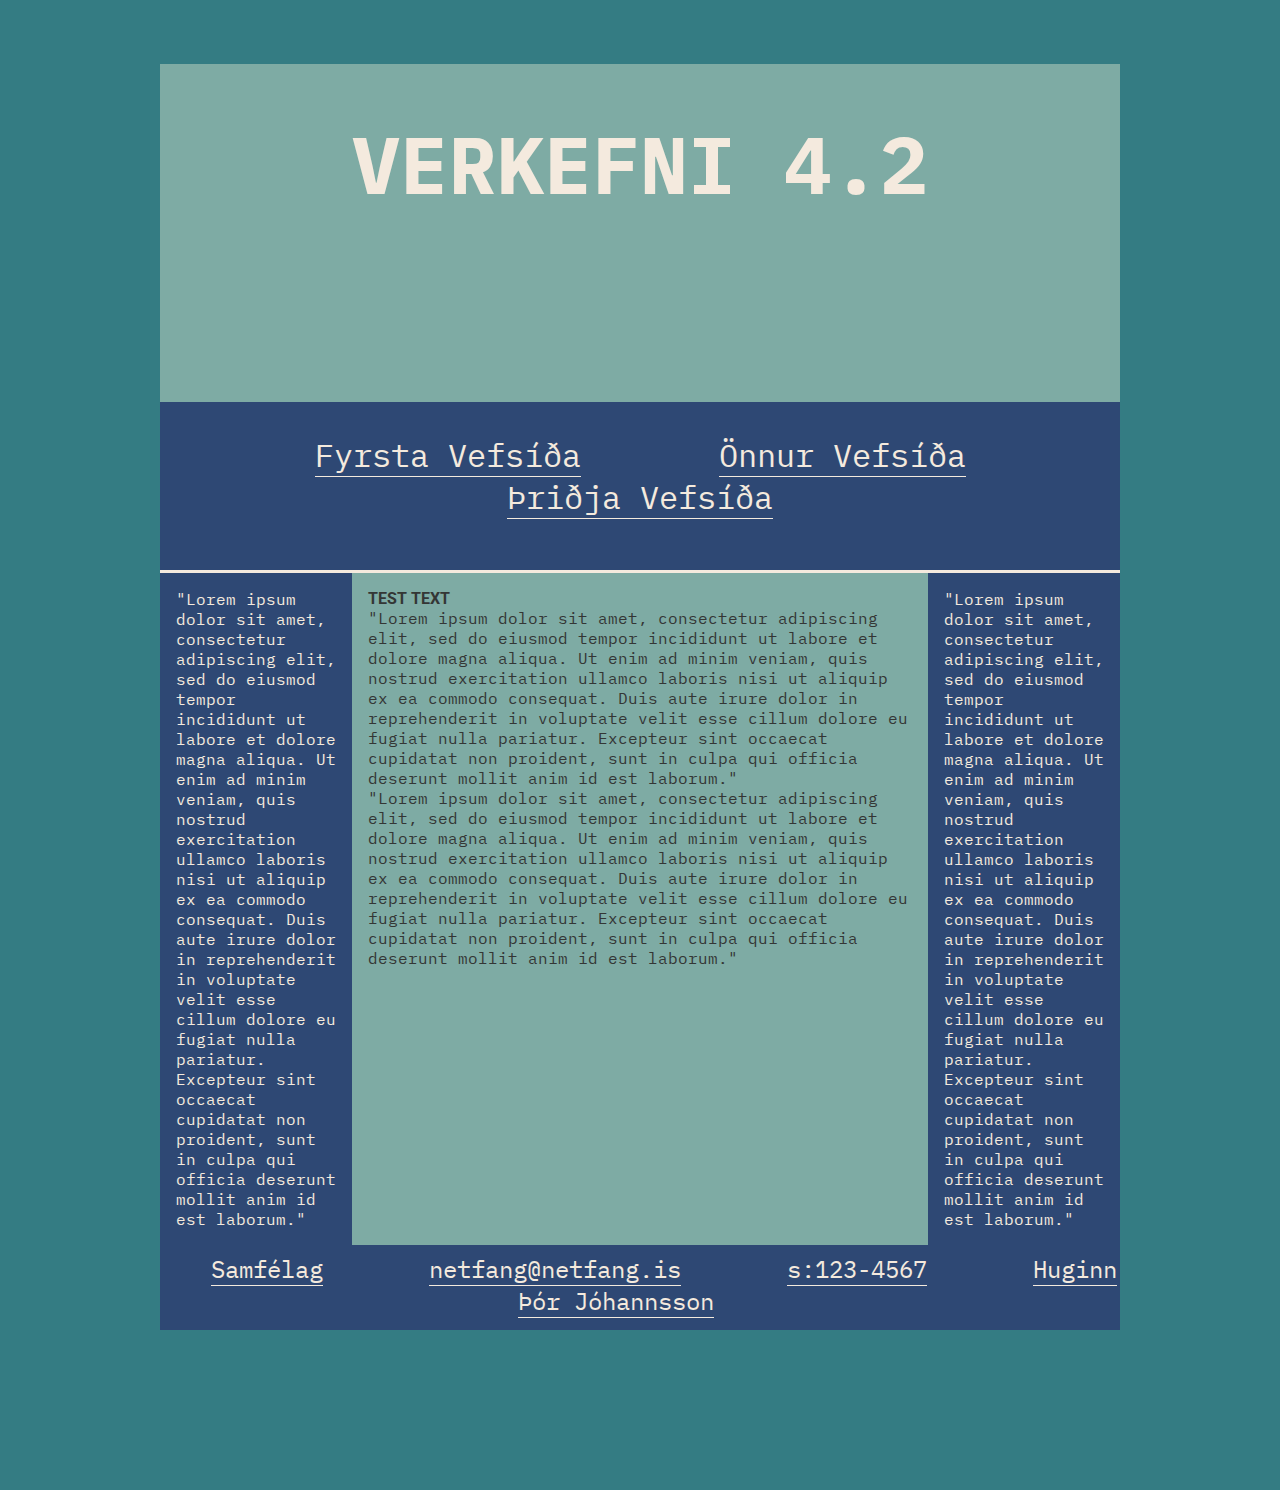
==== sida2.html @ afdd4383 "Bætti síðum, nýtt CSS skjal. Þarf enþá að búa til eitt css í viðbót" ====
<!DOCTYPE html>
<html>
<head>
	<title>Verkefni 4.2 - Síða tvö</title>
	<link rel="stylesheet" href="stylesheet2.css" >
	<meta charset="UTF-16" ></meta>
	<link href="https://fonts.googleapis.com/css?family=IBM+Plex+Mono|Roboto" rel="stylesheet">
</head>
<body>
<main class="efni">
 <div class="banner">
  <h1 class="titill">Verkefni 4.2</h1>
 </div>
  <nav class="navigation">
   <ul>
    <li><a href="index.html">Fyrsta Vefsíða</a></li>
    <li><a href="sida2.html">Önnur Vefsíða</a></li>
    <li><a href="sida3.html">Þriðja Vefsíða</a></li>
   </ul>
  </nav>
  <div class="megin-texti"><h1>Test Text</h1><p>"Lorem ipsum dolor sit amet, consectetur adipiscing elit, sed do eiusmod tempor incididunt ut labore et dolore magna aliqua. Ut enim ad minim veniam, quis nostrud exercitation ullamco laboris nisi ut aliquip ex ea commodo consequat. Duis aute irure dolor in reprehenderit in voluptate velit esse cillum dolore eu fugiat nulla pariatur. Excepteur sint occaecat cupidatat non proident, sunt in culpa qui officia deserunt mollit anim id est laborum."</p><p>"Lorem ipsum dolor sit amet, consectetur adipiscing elit, sed do eiusmod tempor incididunt ut labore et dolore magna aliqua. Ut enim ad minim veniam, quis nostrud exercitation ullamco laboris nisi ut aliquip ex ea commodo consequat. Duis aute irure dolor in reprehenderit in voluptate velit esse cillum dolore eu fugiat nulla pariatur. Excepteur sint occaecat cupidatat non proident, sunt in culpa qui officia deserunt mollit anim id est laborum."</p>
  </div>
  <article class="left-texti"><p>"Lorem ipsum dolor sit amet, consectetur adipiscing elit, sed do eiusmod tempor incididunt ut labore et dolore magna aliqua. Ut enim ad minim veniam, quis nostrud exercitation ullamco laboris nisi ut aliquip ex ea commodo consequat. Duis aute irure dolor in reprehenderit in voluptate velit esse cillum dolore eu fugiat nulla pariatur. Excepteur sint occaecat cupidatat non proident, sunt in culpa qui officia deserunt mollit anim id est laborum."</p></article>
  <article class="right-texti"><p>"Lorem ipsum dolor sit amet, consectetur adipiscing elit, sed do eiusmod tempor incididunt ut labore et dolore magna aliqua. Ut enim ad minim veniam, quis nostrud exercitation ullamco laboris nisi ut aliquip ex ea commodo consequat. Duis aute irure dolor in reprehenderit in voluptate velit esse cillum dolore eu fugiat nulla pariatur. Excepteur sint occaecat cupidatat non proident, sunt in culpa qui officia deserunt mollit anim id est laborum."</p></article>

 <div class="infobar">
  <ul>
   <li>Samfélag</li>
   <li>netfang@netfang.is</li>
   <li>s:123-4567</li>
   <li>Huginn Þór Jóhannsson</li>
  </ul>
 </div>
</main>
</body>
---- stylesheet2.css ----
html, body, div, span, applet, object, iframe, h1, h2, h3, h4, h5, h6, p, blockquote, pre, a, abbr, acronym, address, big, cite, code, del, dfn, em, font, img, ins, kbd, q, s, samp, small, strike, strong, sub, sup, tt, var, b, u, i, center, dl, dt, dd, ol, ul, li, fieldset, form, label, legend, caption {
    margin: 0;
    padding: 0;
    border: 0;
    outline: 0;
    font-size: 100%;
    vertical-align: baseline;
    background: transparent;
}
body {
	background-color: #347c83;
	color: #343635;
	font-family: 'IBM Plex Mono', monospace;

}
.efni {
	width: 75%;
	margin: 12.5%;
	margin-top: 5%;
	display: grid;
	grid-template-columns: 1fr 1fr 1fr 1fr 1fr;
	grid-template-rows: 4fr 2fr 4fr 4fr 1fr;
	background-color: #2e4874;
}
.banner {
	padding: 3em;
	background-color: #7eaba4;
	grid-column-start: 1;
	grid-column-end: 6;
	grid-row-start: 1;
	grid-row-end: 2;
}
.titill {
	text-transform: uppercase;
	color: #f4eade;
	font-size: 5em;	
	text-align: center;
}
.navigation {
	padding-top: 2em;
	background-color: #2e4874;
	grid-column-start: 1;
	grid-column-end: 7;
	grid-row-start: 2;
	grid-row-end: 3;
}
.navigation ul {
	text-align: center;
}
.navigation li {
	font-size: 2em;
	margin-left: 2em;
	margin-right: 2em;
	text-align: center;
	display: inline;
	border-bottom: 1px solid #f4eade;
}
.navigation a{
	text-decoration: none;
	color: #f4eade;
}
.megin-texti {
	border-top: 3px solid #f4eade;
	padding: 1em;
	color: #343635;
	background-color: #7eaba4;
	grid-column-start: 2;
	grid-column-end: 5;
	grid-row-start: 3;
	grid-row-end: 5;
}
.megin-texti h1, .right-texti h1, .left-texti h1{
	text-transform: uppercase;
	font-family: 'Roboto', sans-serif;
}
.left-texti {
	border-top: 3px solid #f4eade;
	padding: 1em;
	color: #f4eade;
	grid-column-start: 1;
	grid-column-end: 2;
	grid-row-start: 3;
	grid-row-end: 5;
}
.right-texti {
	border-top: 3px solid #f4eade;
	padding: 1em;
	color: #f4eade;
	grid-column-start: 5;
	grid-column-end: 6;
	grid-row-start: 3;
	grid-row-end: 5;
}
.infobar {
	padding-top: 0.5em;
	color: #f4eade;
	grid-column-start: 1;
	grid-column-end: 6;
	grid-row-start: 5;
	grid-row-end: 6;
}
.infobar ul{
	text-align: center;
}
.infobar li {
	font-size: 1.5em;
	margin-left: 2em;
	margin-right: 2em;
	text-align: center;
	display: inline;
	border-bottom: 1px solid #f4eade;
}
.infobar a{
	text-decoration: none;
	color: #f4eade;
}
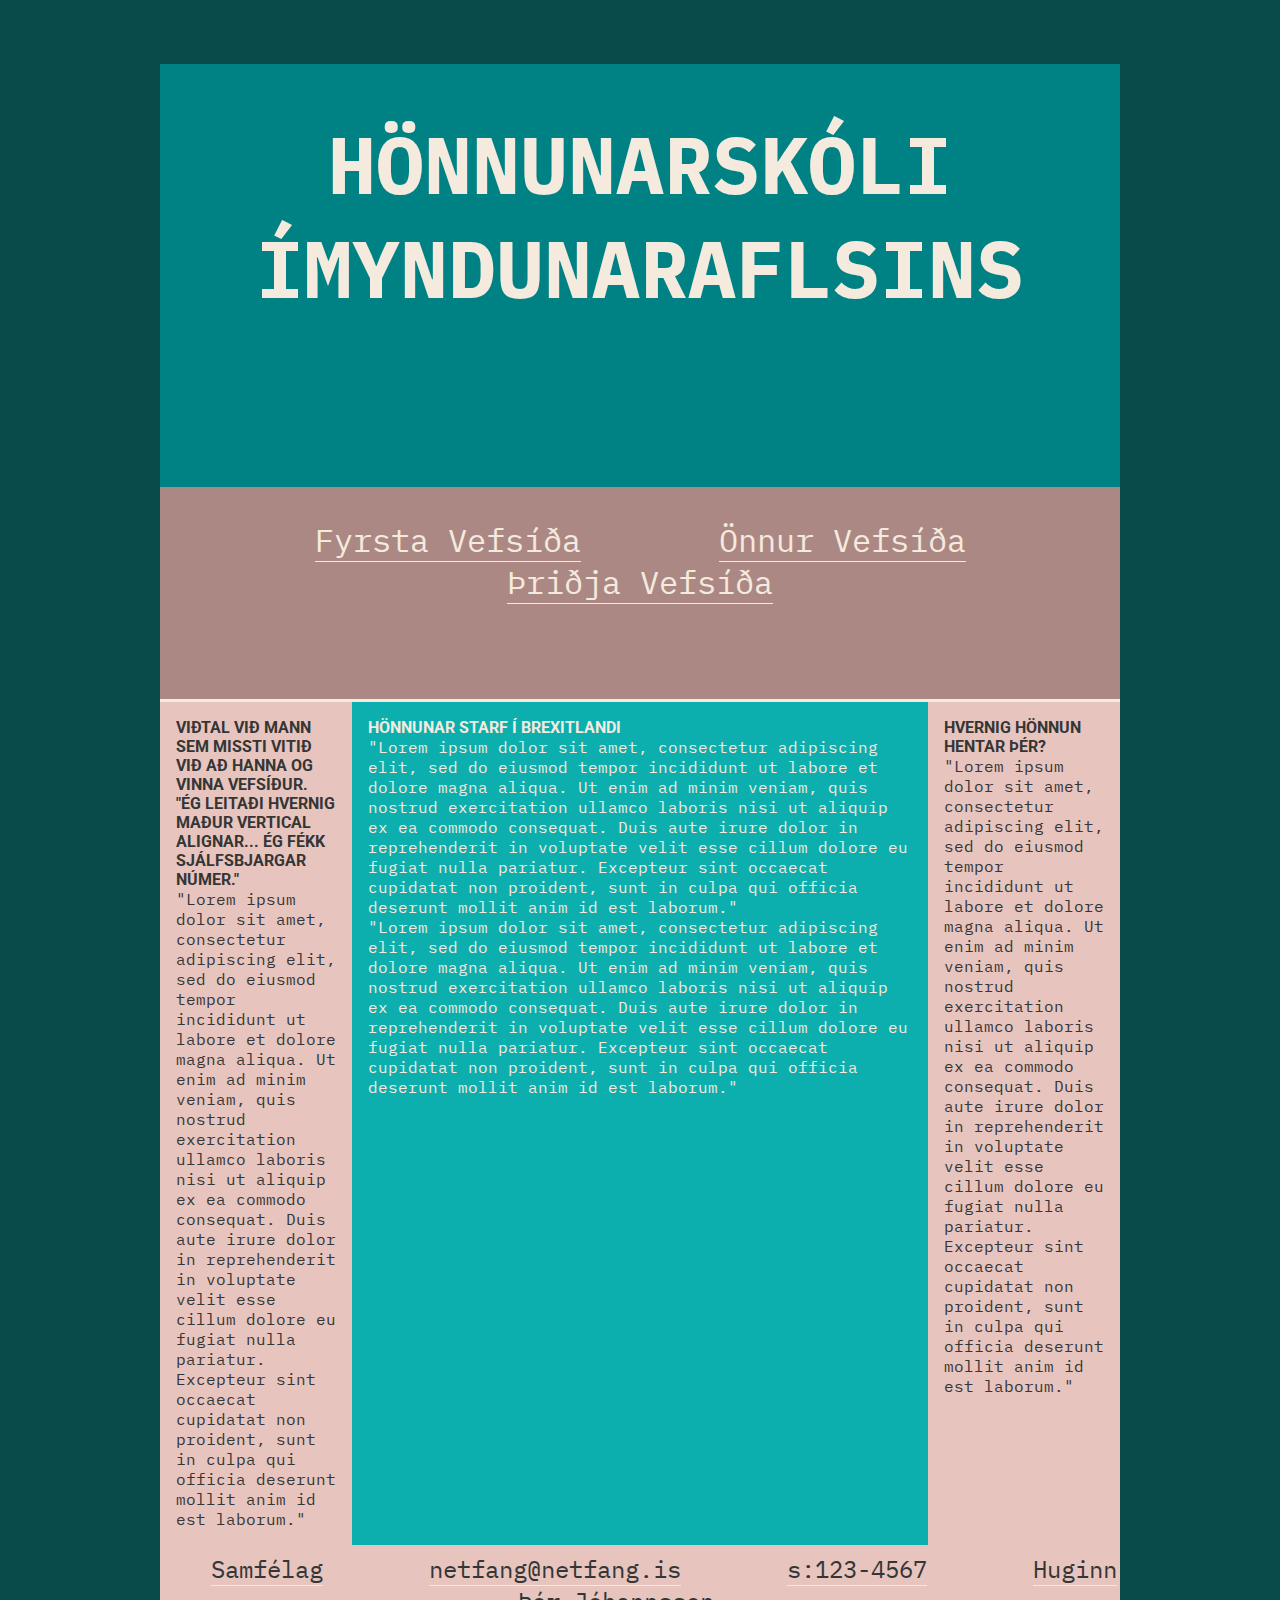
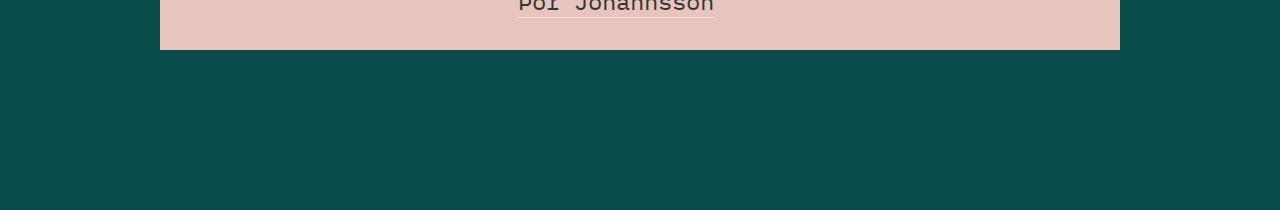
==== commit c0b4db02: "Klárað verkefni" ====
--- a/sida2.html
+++ b/sida2.html
@@ -9,7 +9,7 @@
 <body>
 <main class="efni">
  <div class="banner">
-  <h1 class="titill">Verkefni 4.2</h1>
+  <h1 class="titill">Hönnunarskóli ímyndunaraflsins</h1>
  </div>
   <nav class="navigation">
    <ul>
@@ -18,10 +18,10 @@
     <li><a href="sida3.html">Þriðja Vefsíða</a></li>
    </ul>
   </nav>
-  <div class="megin-texti"><h1>Test Text</h1><p>"Lorem ipsum dolor sit amet, consectetur adipiscing elit, sed do eiusmod tempor incididunt ut labore et dolore magna aliqua. Ut enim ad minim veniam, quis nostrud exercitation ullamco laboris nisi ut aliquip ex ea commodo consequat. Duis aute irure dolor in reprehenderit in voluptate velit esse cillum dolore eu fugiat nulla pariatur. Excepteur sint occaecat cupidatat non proident, sunt in culpa qui officia deserunt mollit anim id est laborum."</p><p>"Lorem ipsum dolor sit amet, consectetur adipiscing elit, sed do eiusmod tempor incididunt ut labore et dolore magna aliqua. Ut enim ad minim veniam, quis nostrud exercitation ullamco laboris nisi ut aliquip ex ea commodo consequat. Duis aute irure dolor in reprehenderit in voluptate velit esse cillum dolore eu fugiat nulla pariatur. Excepteur sint occaecat cupidatat non proident, sunt in culpa qui officia deserunt mollit anim id est laborum."</p>
+  <div class="megin-texti"><h1>Hönnunar starf í Brexitlandi</h1><p>"Lorem ipsum dolor sit amet, consectetur adipiscing elit, sed do eiusmod tempor incididunt ut labore et dolore magna aliqua. Ut enim ad minim veniam, quis nostrud exercitation ullamco laboris nisi ut aliquip ex ea commodo consequat. Duis aute irure dolor in reprehenderit in voluptate velit esse cillum dolore eu fugiat nulla pariatur. Excepteur sint occaecat cupidatat non proident, sunt in culpa qui officia deserunt mollit anim id est laborum."</p><p>"Lorem ipsum dolor sit amet, consectetur adipiscing elit, sed do eiusmod tempor incididunt ut labore et dolore magna aliqua. Ut enim ad minim veniam, quis nostrud exercitation ullamco laboris nisi ut aliquip ex ea commodo consequat. Duis aute irure dolor in reprehenderit in voluptate velit esse cillum dolore eu fugiat nulla pariatur. Excepteur sint occaecat cupidatat non proident, sunt in culpa qui officia deserunt mollit anim id est laborum."</p>
   </div>
-  <article class="left-texti"><p>"Lorem ipsum dolor sit amet, consectetur adipiscing elit, sed do eiusmod tempor incididunt ut labore et dolore magna aliqua. Ut enim ad minim veniam, quis nostrud exercitation ullamco laboris nisi ut aliquip ex ea commodo consequat. Duis aute irure dolor in reprehenderit in voluptate velit esse cillum dolore eu fugiat nulla pariatur. Excepteur sint occaecat cupidatat non proident, sunt in culpa qui officia deserunt mollit anim id est laborum."</p></article>
-  <article class="right-texti"><p>"Lorem ipsum dolor sit amet, consectetur adipiscing elit, sed do eiusmod tempor incididunt ut labore et dolore magna aliqua. Ut enim ad minim veniam, quis nostrud exercitation ullamco laboris nisi ut aliquip ex ea commodo consequat. Duis aute irure dolor in reprehenderit in voluptate velit esse cillum dolore eu fugiat nulla pariatur. Excepteur sint occaecat cupidatat non proident, sunt in culpa qui officia deserunt mollit anim id est laborum."</p></article>
+  <article class="left-texti"><h1>Viðtal við mann sem missti vitið við að hanna og vinna vefsíður. "Ég leitaði hvernig maður vertical alignar... ég fékk sjálfsbjargar númer."</h1><p>"Lorem ipsum dolor sit amet, consectetur adipiscing elit, sed do eiusmod tempor incididunt ut labore et dolore magna aliqua. Ut enim ad minim veniam, quis nostrud exercitation ullamco laboris nisi ut aliquip ex ea commodo consequat. Duis aute irure dolor in reprehenderit in voluptate velit esse cillum dolore eu fugiat nulla pariatur. Excepteur sint occaecat cupidatat non proident, sunt in culpa qui officia deserunt mollit anim id est laborum."</p></article>
+  <article class="right-texti"><h1>Hvernig hönnun hentar þér?</h1><p>"Lorem ipsum dolor sit amet, consectetur adipiscing elit, sed do eiusmod tempor incididunt ut labore et dolore magna aliqua. Ut enim ad minim veniam, quis nostrud exercitation ullamco laboris nisi ut aliquip ex ea commodo consequat. Duis aute irure dolor in reprehenderit in voluptate velit esse cillum dolore eu fugiat nulla pariatur. Excepteur sint occaecat cupidatat non proident, sunt in culpa qui officia deserunt mollit anim id est laborum."</p></article>
 
  <div class="infobar">
   <ul>
--- a/stylesheet2.css
+++ b/stylesheet2.css
@@ -8,7 +8,7 @@
     background: transparent;
 }
 body {
-	background-color: #347c83;
+	background-color: #094b4b;
 	color: #343635;
 	font-family: 'IBM Plex Mono', monospace;
 
@@ -20,11 +20,11 @@
 	display: grid;
 	grid-template-columns: 1fr 1fr 1fr 1fr 1fr;
 	grid-template-rows: 4fr 2fr 4fr 4fr 1fr;
-	background-color: #2e4874;
+	background-color: #e8c4be;
 }
 .banner {
 	padding: 3em;
-	background-color: #7eaba4;
+	background-color: #008284;
 	grid-column-start: 1;
 	grid-column-end: 6;
 	grid-row-start: 1;
@@ -38,7 +38,7 @@
 }
 .navigation {
 	padding-top: 2em;
-	background-color: #2e4874;
+	background-color: #ac8885;
 	grid-column-start: 1;
 	grid-column-end: 7;
 	grid-row-start: 2;
@@ -62,8 +62,8 @@
 .megin-texti {
 	border-top: 3px solid #f4eade;
 	padding: 1em;
-	color: #343635;
-	background-color: #7eaba4;
+	color: #f4eade;
+	background-color: #0dafae;
 	grid-column-start: 2;
 	grid-column-end: 5;
 	grid-row-start: 3;
@@ -76,7 +76,7 @@
 .left-texti {
 	border-top: 3px solid #f4eade;
 	padding: 1em;
-	color: #f4eade;
+	color: #343635;
 	grid-column-start: 1;
 	grid-column-end: 2;
 	grid-row-start: 3;
@@ -85,7 +85,7 @@
 .right-texti {
 	border-top: 3px solid #f4eade;
 	padding: 1em;
-	color: #f4eade;
+	color: #343635;
 	grid-column-start: 5;
 	grid-column-end: 6;
 	grid-row-start: 3;
@@ -93,7 +93,7 @@
 }
 .infobar {
 	padding-top: 0.5em;
-	color: #f4eade;
+	color: #343635;
 	grid-column-start: 1;
 	grid-column-end: 6;
 	grid-row-start: 5;
